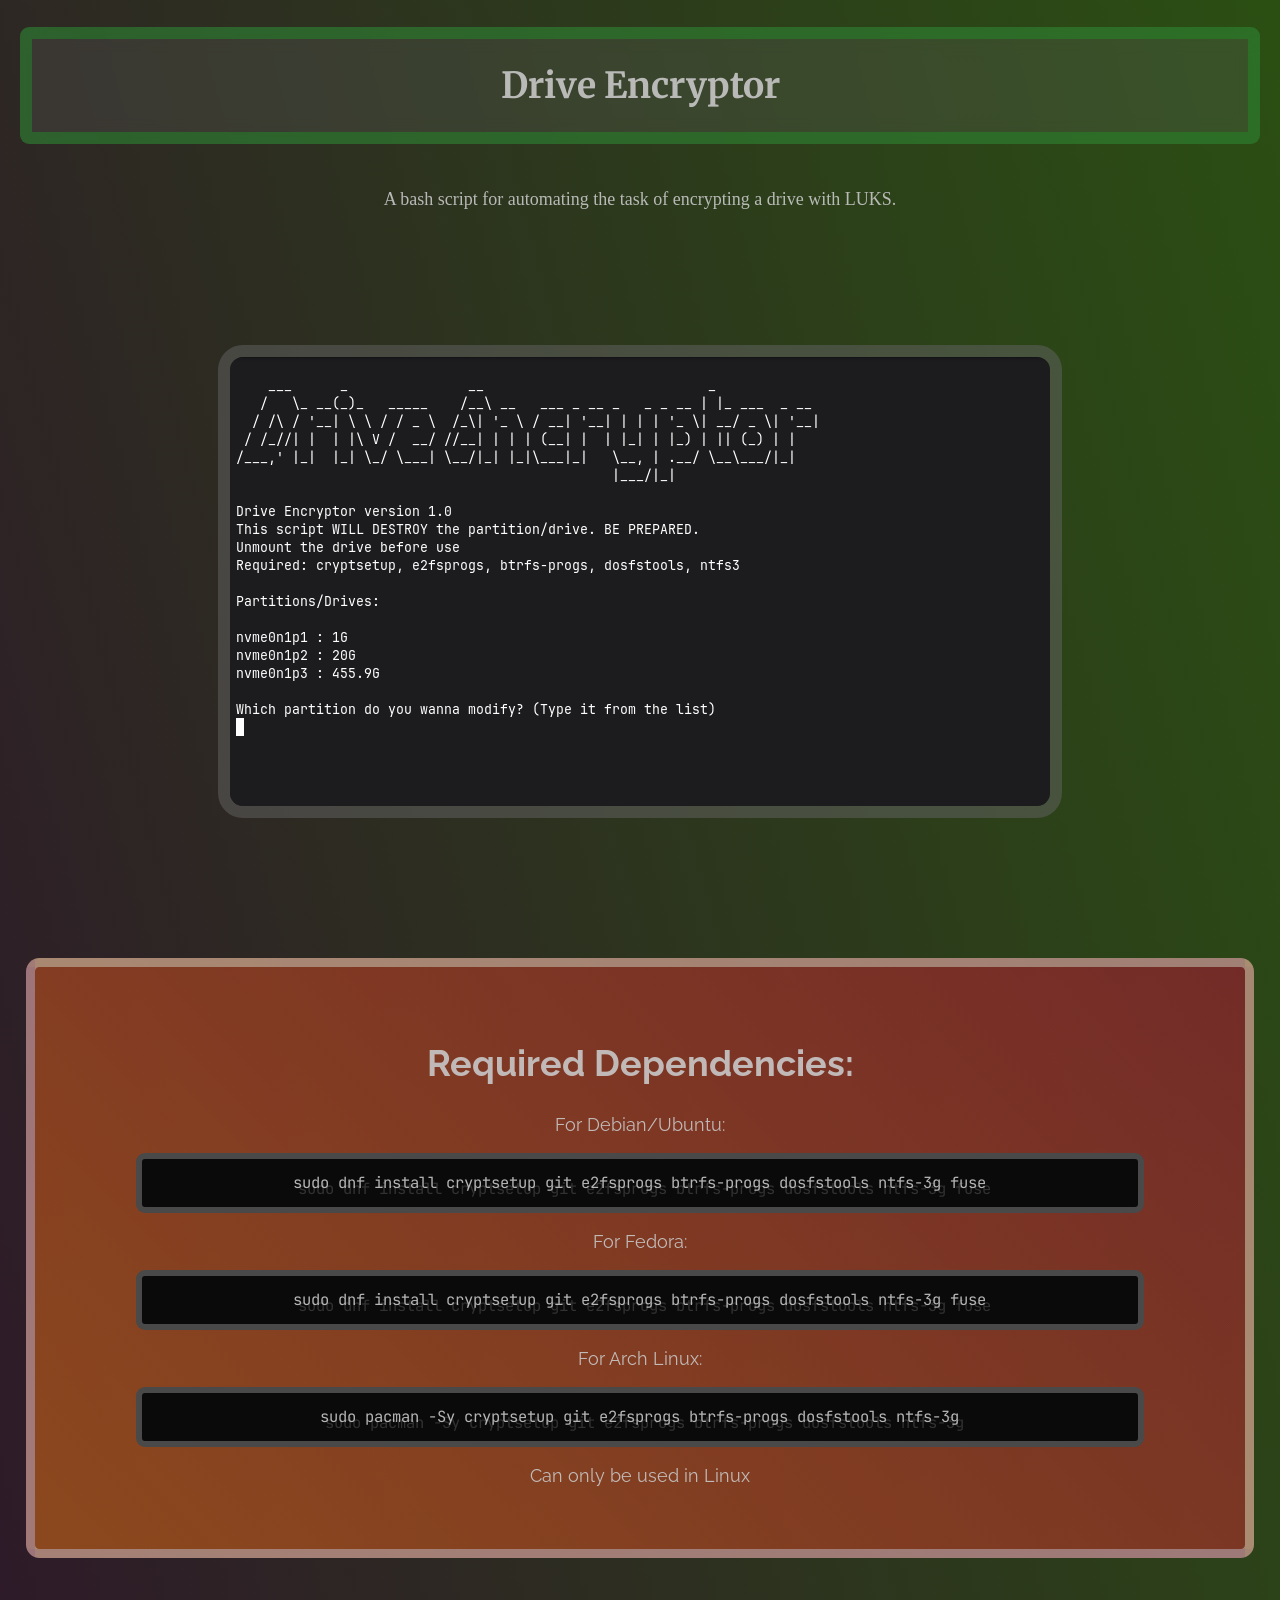
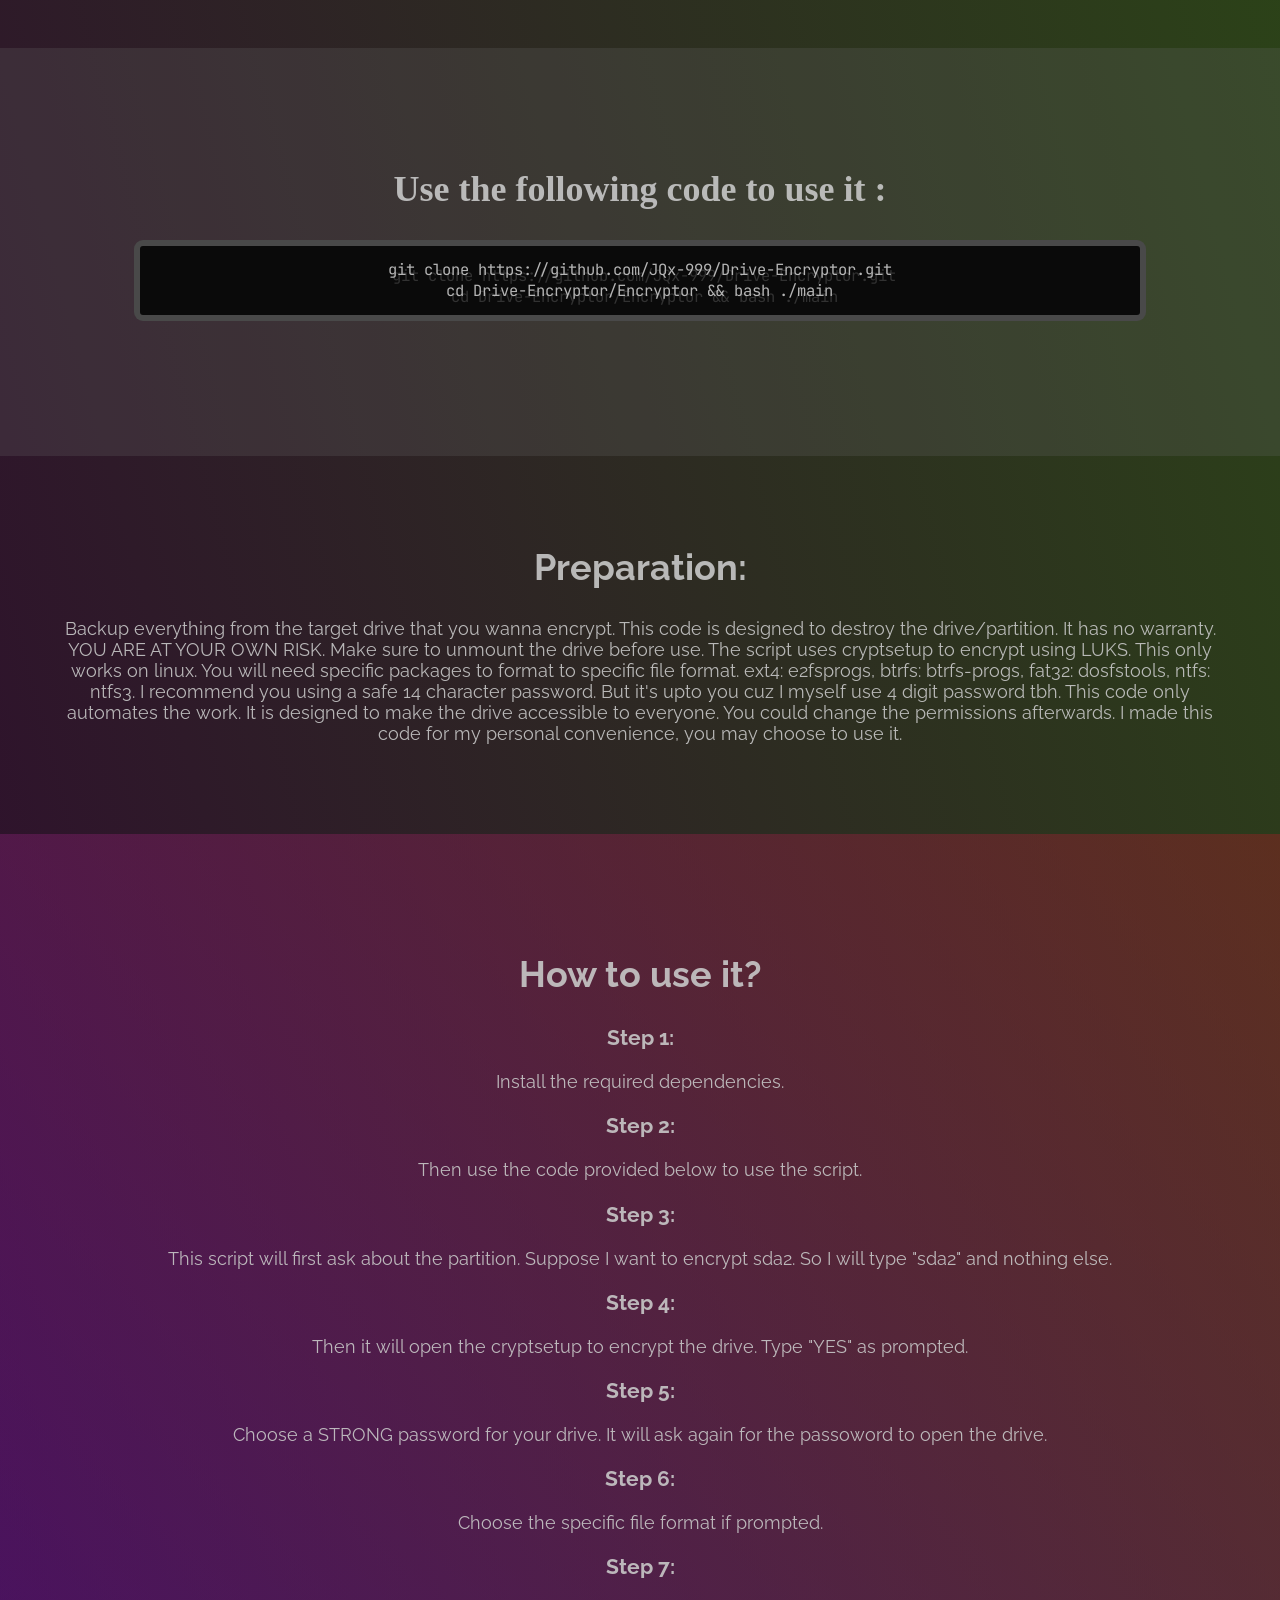
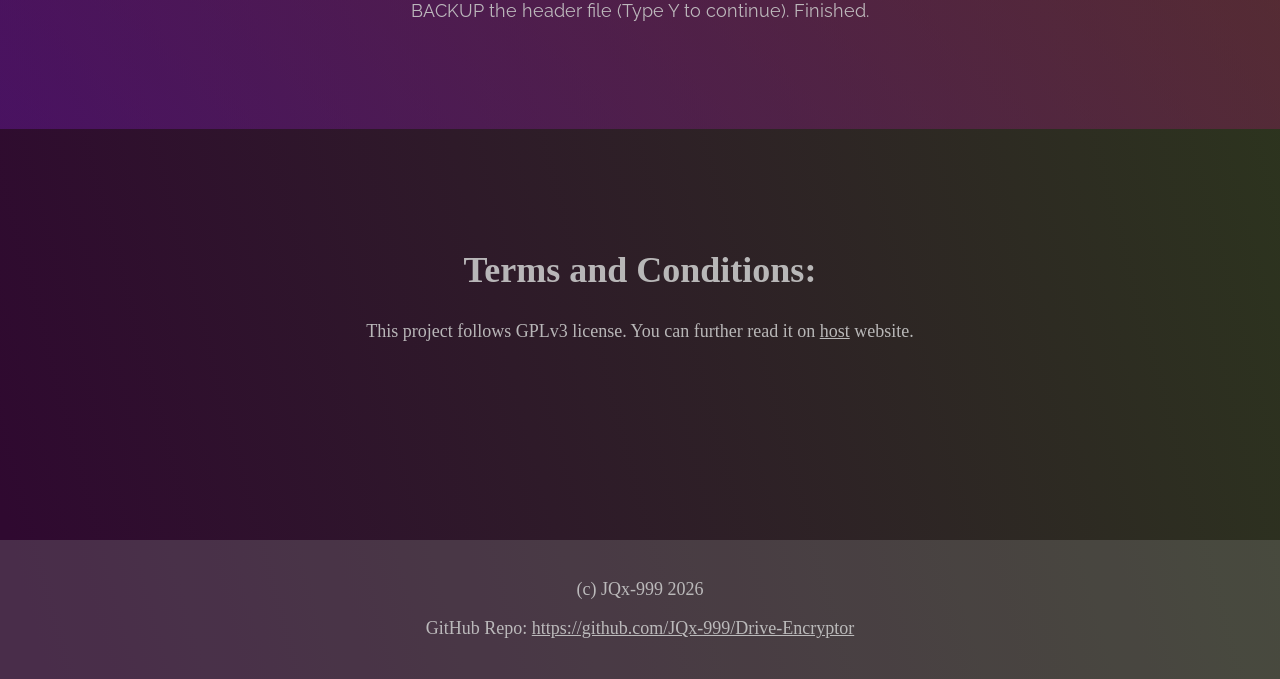
==== DriveEnc/index.html @ 026e1cb7 "Add files via upload" ====
<!DOCTYPE html>
<html>
	<head>
		<title>Drive Encryptor</title>
		<link rel="stylesheet" href="Sources/style.css">
		<link rel="preconnect" href="https://fonts.googleapis.com">
<link rel="preconnect" href="https://fonts.gstatic.com" crossorigin>
<link href="https://fonts.googleapis.com/css2?family=Merriweather:ital,opsz,wght@0,18..144,300..900;1,18..144,300..900&display=swap" rel="stylesheet">
		<link href="https://fonts.googleapis.com/css2?family=JetBrains+Mono:ital,wght@0,100..800;1,100..800&display=swap" rel="stylesheet">
		<link href="https://fonts.googleapis.com/css2?family=Raleway:ital,wght@0,100..900;1,100..900&display=swap" rel="stylesheet">
	</head>

	<body>
		<p id="top"></p>
		<header>
			<h1><a id="hit" href="#top">Drive Encryptor</a></h1>
		</header>
		<p id="desc";>A bash script for automating the task of encrypting a drive with LUKS.</p>
		
		<img id="image" src="Sources/img1.png" alt="Working Screenshot">

		<section id="reqd">	
		

		
			<h2>Required Dependencies:</h2>
		
			<p>For Debian/Ubuntu:</p>
			<pre class="code">sudo dnf install cryptsetup git e2fsprogs btrfs-progs dosfstools ntfs-3g fuse</pre>
		
			<p>For Fedora:</p>
			<pre class="code">sudo dnf install cryptsetup git e2fsprogs btrfs-progs dosfstools ntfs-3g fuse</pre>

			<p>For Arch Linux:</p>
			<pre class="code">sudo pacman -Sy cryptsetup git e2fsprogs btrfs-progs dosfstools ntfs-3g</pre>

			
			<p>Can only be used in Linux</p>

		</section>
		
		<section id="main">
			<h2>Use the following code to use it :</h2>
			<pre class="code">
git clone https://github.com/JQx-999/Drive-Encryptor.git
cd Drive-Encryptor/Encryptor && bash ./main</pre>
		</section>
		<section id="prep">
			<h2>Preparation:</h2>
			<p>Backup everything from the target drive that you wanna encrypt. This code is designed to destroy the drive/partition. It has no warranty. YOU ARE AT YOUR OWN RISK. Make sure to unmount the drive before use. The script uses cryptsetup to encrypt using LUKS. This only works on linux. You will need specific packages to format to specific file format. ext4: e2fsprogs, btrfs: btrfs-progs, fat32: dosfstools, ntfs: ntfs3. I recommend you using a safe 14 character password. But it's upto you cuz I myself use 4 digit password tbh. This code only automates the work. It is designed to make the drive accessible to everyone. You could change the permissions afterwards. I made this code for my personal convenience, you may choose to use it.</p>
		</section>
		

		<section id="htui">
			<h2>How to use it?</h2>

			<h3>Step 1:</h3>
			<p>Install the required dependencies.</p>

			<h3>Step 2:</h3>
			<p>Then use the code provided below to use the script.</p>

			<h3>Step 3:</h3>
			<p>This script will first ask about the partition. Suppose I want to encrypt sda2. So I will type "sda2" and nothing else. </p>

			<h3>Step 4:</h3>
			<p>Then it will open the cryptsetup to encrypt the drive. Type "YES" as prompted. </p>

			<h3>Step 5:</h3>
			<p>Choose a STRONG password for your drive. It will ask again for the passoword to open the drive.</p>
			<h3>Step 6:</h3>
			<p>Choose the specific file format if prompted.</p>

			<h3>Step 7:</h3>
			<p>BACKUP the header file (Type Y to continue). Finished.</p>
		</section>
		<section id="TnC">
			<h2>Terms and Conditions:</h2>
			<p>This project follows GPLv3 license. You can further read it on <a href="https://jqx-999.github.io/host/" alt="Host Website">host</a> website.</p>
		</section>
		<footer>
			<p>(c) JQx-999 2026</p>
			<p>GitHub Repo: <a id="lin" href="https://github.com/JQx-999/Drive-Encryptor">https://github.com/JQx-999/Drive-Encryptor</a></p>
		</footer>
	</body>
</html>
---- DriveEnc/Sources/style.css ----
body {

	margin: 0;
	background-image: linear-gradient(75deg,rgba(47, 9, 48, 1) 2%, rgba(43, 79, 19, 1) 100%);
	color: rgba(200,200,200,0.9);
	padding: 0;
	padding-top: 1vh;
	text-align: center;
	font-size: 2vh;
}

h2 {
	font-size: 4vh;
}

header {
	display: flex;
	position: sticky;
	font-family: "Merriweather", serif;
	text-align: center;
	font-weight: lighter;
	top: 1vh;	
	margin: auto;
	z-index: 5;
	
	left: auto;
	right: auto;
	width: 95%;

	flex-direction: row;
	justify-content: center;
	background: rgba(100,100,100,0.25);
	color: rgba(200,200,200,0.9);
	border: 1vw solid;
	border-color: rgba(35, 140, 40, 0.5);
	border-radius: 1vh;

	backdrop-filter: blur(12px);
	-webkit-backdrop-filter: blur(12px);
	transform: scale(1);
}

#hit:link, #hit:visited {
	color: rgba(200,200,200,0.9);
	text-decoration: none;
	
}

#hit:hover, #hit:active {
	animation-name: hit;
	animation-duration: 1s;
	transform: scale(1.1);
	text-shadow: 2px 3px black;
}

#desc {
	margin: 5vh 10vw;
}
@keyframes imageh {
	0% {transform: scale(1); outline: 0.9vh solid rgba(100,100,100,0.2);}
	25% {transform: scale(1.01); outline: 1vh solid rgba(31, 196, 158, 1);}
	50% {transform: scale(1.02); outline: 1vh solid rgba(130, 31, 196, 1);}
	75% {transform: scale(1.01); outline: 1vh solid rgba(196, 155, 31, 1);}
	100% {transform: scale(1.015); outline: 1.1vh solid rgba(100,100,100,0.2);}
}

#image {
	border: 1vw solid rgba(100,100,100,0.5);
	border-radius: 25px;
	margin: 10vh 0vw;
	transition: transform 0.35s ease-in;
	transition: outline 0.25s ease-in;
}

#image:hover {
	animation-name: imageh;
	animation-duration: 0.35s;
	transform: scale(1.01);
	outline: 1.1vh solid rgba(100,100,100,0.2);
}

.code {
	font-size: 1.72vh;
	font-family: "JetBrains Mono", monospace;
	background-color: rgba(10,10,10,1);
	width: 80%;
	display: block;
	margin: auto;
	padding: 1.5vh;
	margin: auto;
	overflow: scroll;
	align-items: center;
	border: 0.5vw solid rgba(100,100,100,0.7);
	border-radius: 1vh;
	text-shadow: 0.5vh 0.5vw rgba(110,110,110,0.4);	
}

#reqd {
	background-image: linear-gradient(45deg,rgba(171, 87, 27, 0.75) 2%, rgba(140, 35, 46, 0.75) 100%);
	margin: 2vw;
	margin-top: 5vh;
	font-size: 2vh;
	border: 1vh solid rgba(200,200,200,0.5);
	border-radius: 1.5vh;
	font-family: "Raleway", sans-serif;
	padding: 5vh 0vw;

}

#main {
	padding: 10vh 2.5vw 15vh 2.5vw;
	margin: 10vh 0vh;
	background: rgba(100,100,100,0.25);
}

#prep {
	font-family: "Raleway", sans-serif;
	margin: 10vh 5vw 10vh 5vw;
}

#htui {
	font-family: "Raleway", sans-serif;
	padding: 10vh 10vw 10vh 10vw;
	background: linear-gradient(45deg,rgba(113, 27, 171, 0.4) 2%, rgba(140, 35, 35, 0.5) 100%);
}

#TnC {
	padding: 10vh 5vw;
}

footer {
	background: rgba(150,150,150,0.25);
	margin-bottom: 0;
	margin-top: 10vh;
	padding: 2.4vh;
}

a:link, a:visited {
	color: rgba(200,200,200,0.9);
	text-decoration: underline;
}
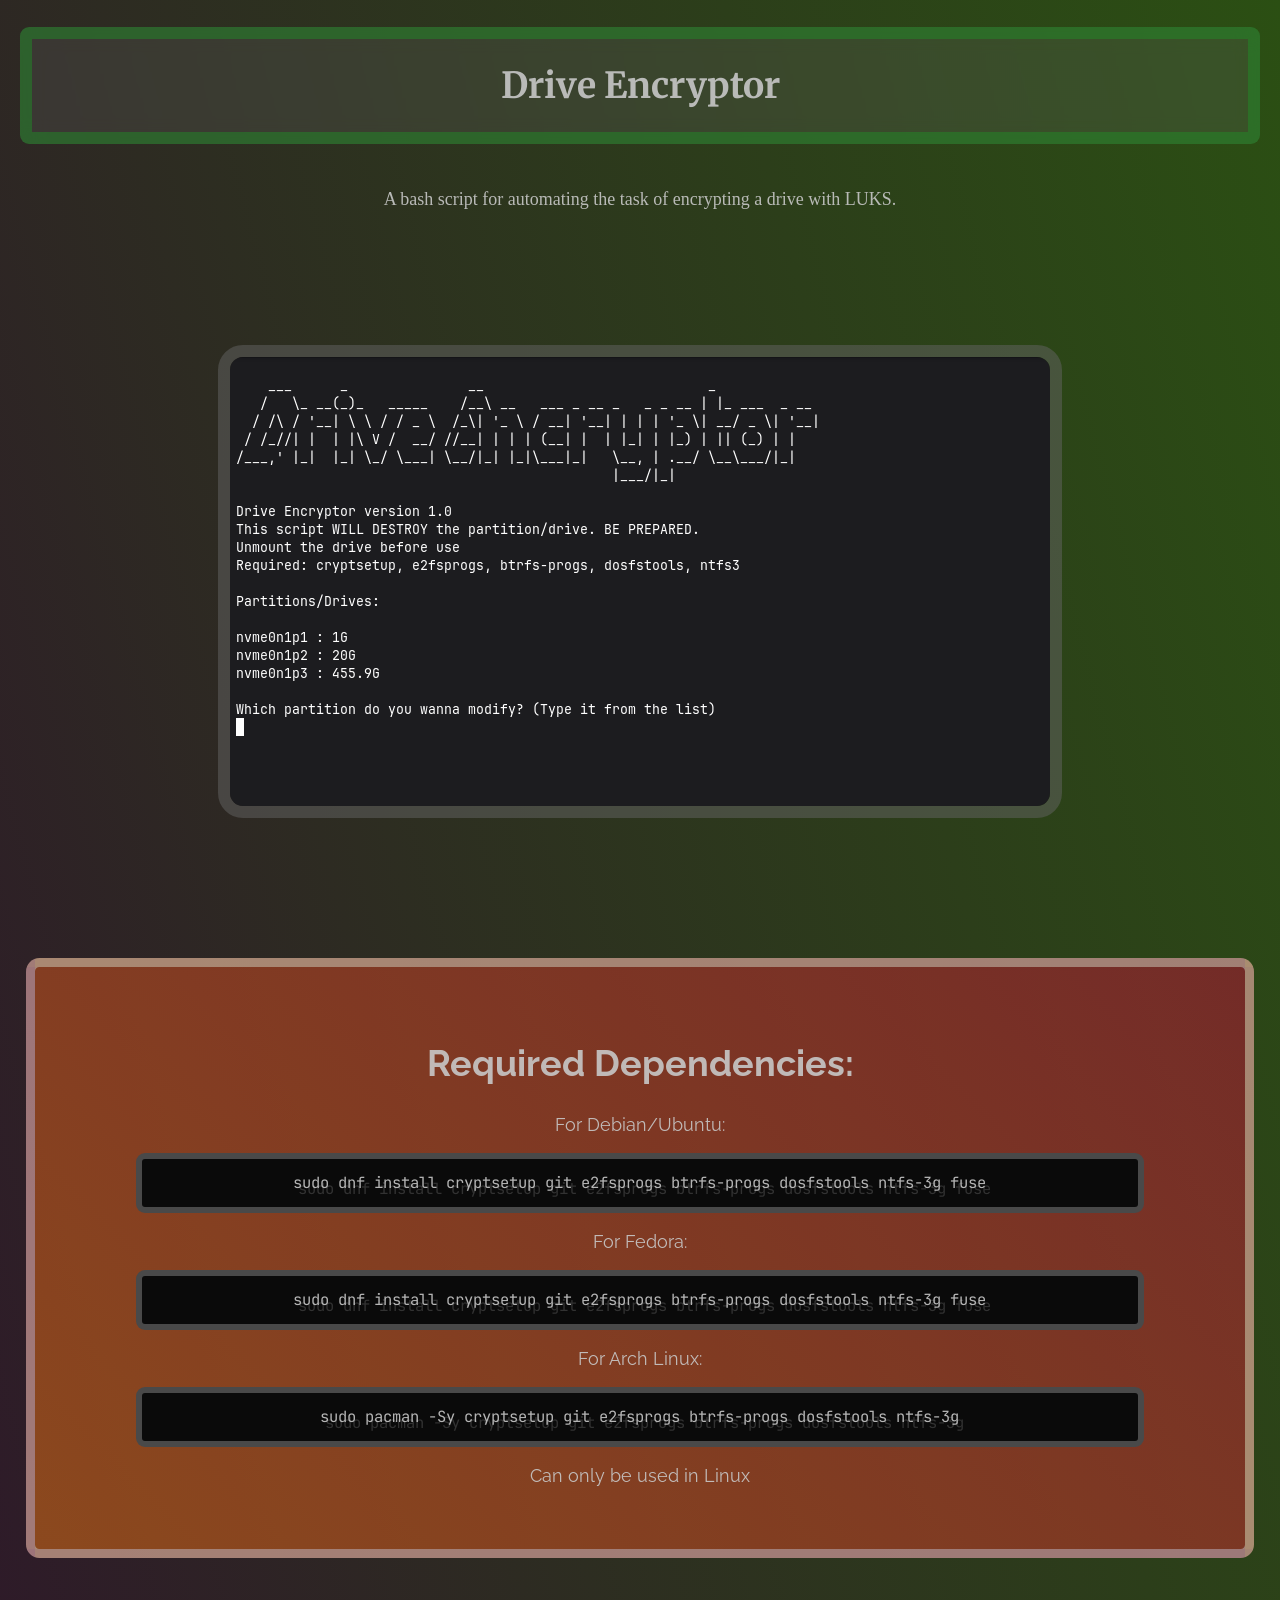
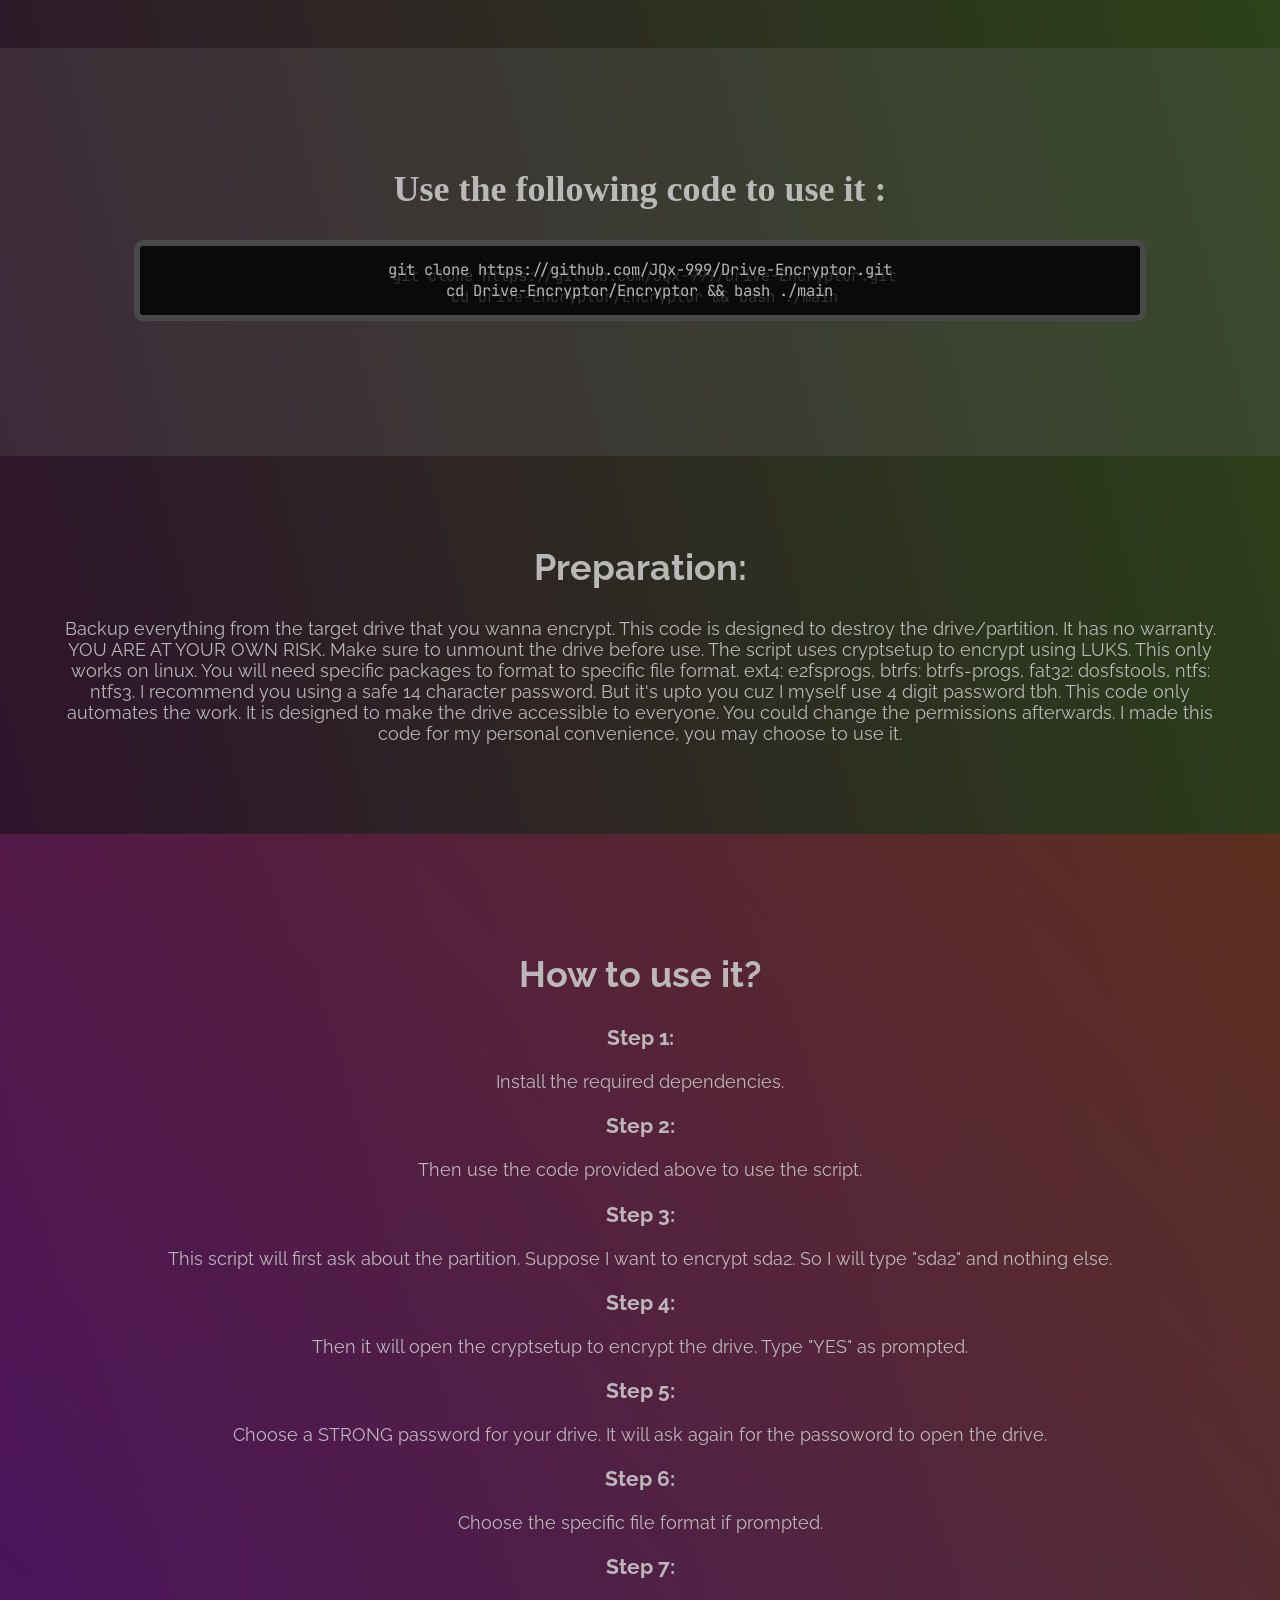
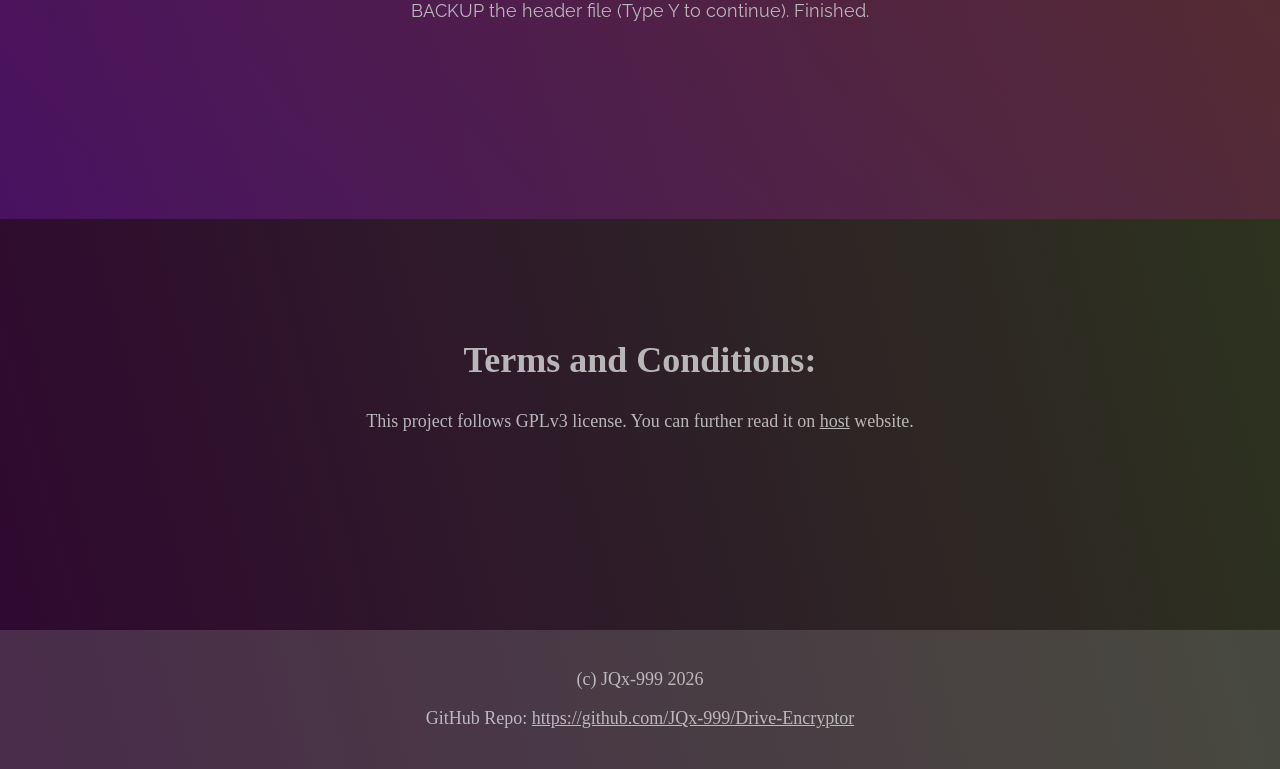
==== commit 86e01b93: "Correct instruction reference in index.html" ====
--- a/DriveEnc/index.html
+++ b/DriveEnc/index.html
@@ -58,7 +58,7 @@
 			<p>Install the required dependencies.</p>
 
 			<h3>Step 2:</h3>
-			<p>Then use the code provided below to use the script.</p>
+			<p>Then use the code provided above to use the script.</p>
 
 			<h3>Step 3:</h3>
 			<p>This script will first ask about the partition. Suppose I want to encrypt sda2. So I will type "sda2" and nothing else. </p>
--- a/DriveEnc/Sources/style.css
+++ b/DriveEnc/Sources/style.css
@@ -120,7 +120,7 @@
 
 #htui {
 	font-family: "Raleway", sans-serif;
-	padding: 10vh 10vw 10vh 10vw;
+	padding: 10vh 10vw 20vh 10vw;
 	background: linear-gradient(45deg,rgba(113, 27, 171, 0.4) 2%, rgba(140, 35, 35, 0.5) 100%);
 }
 
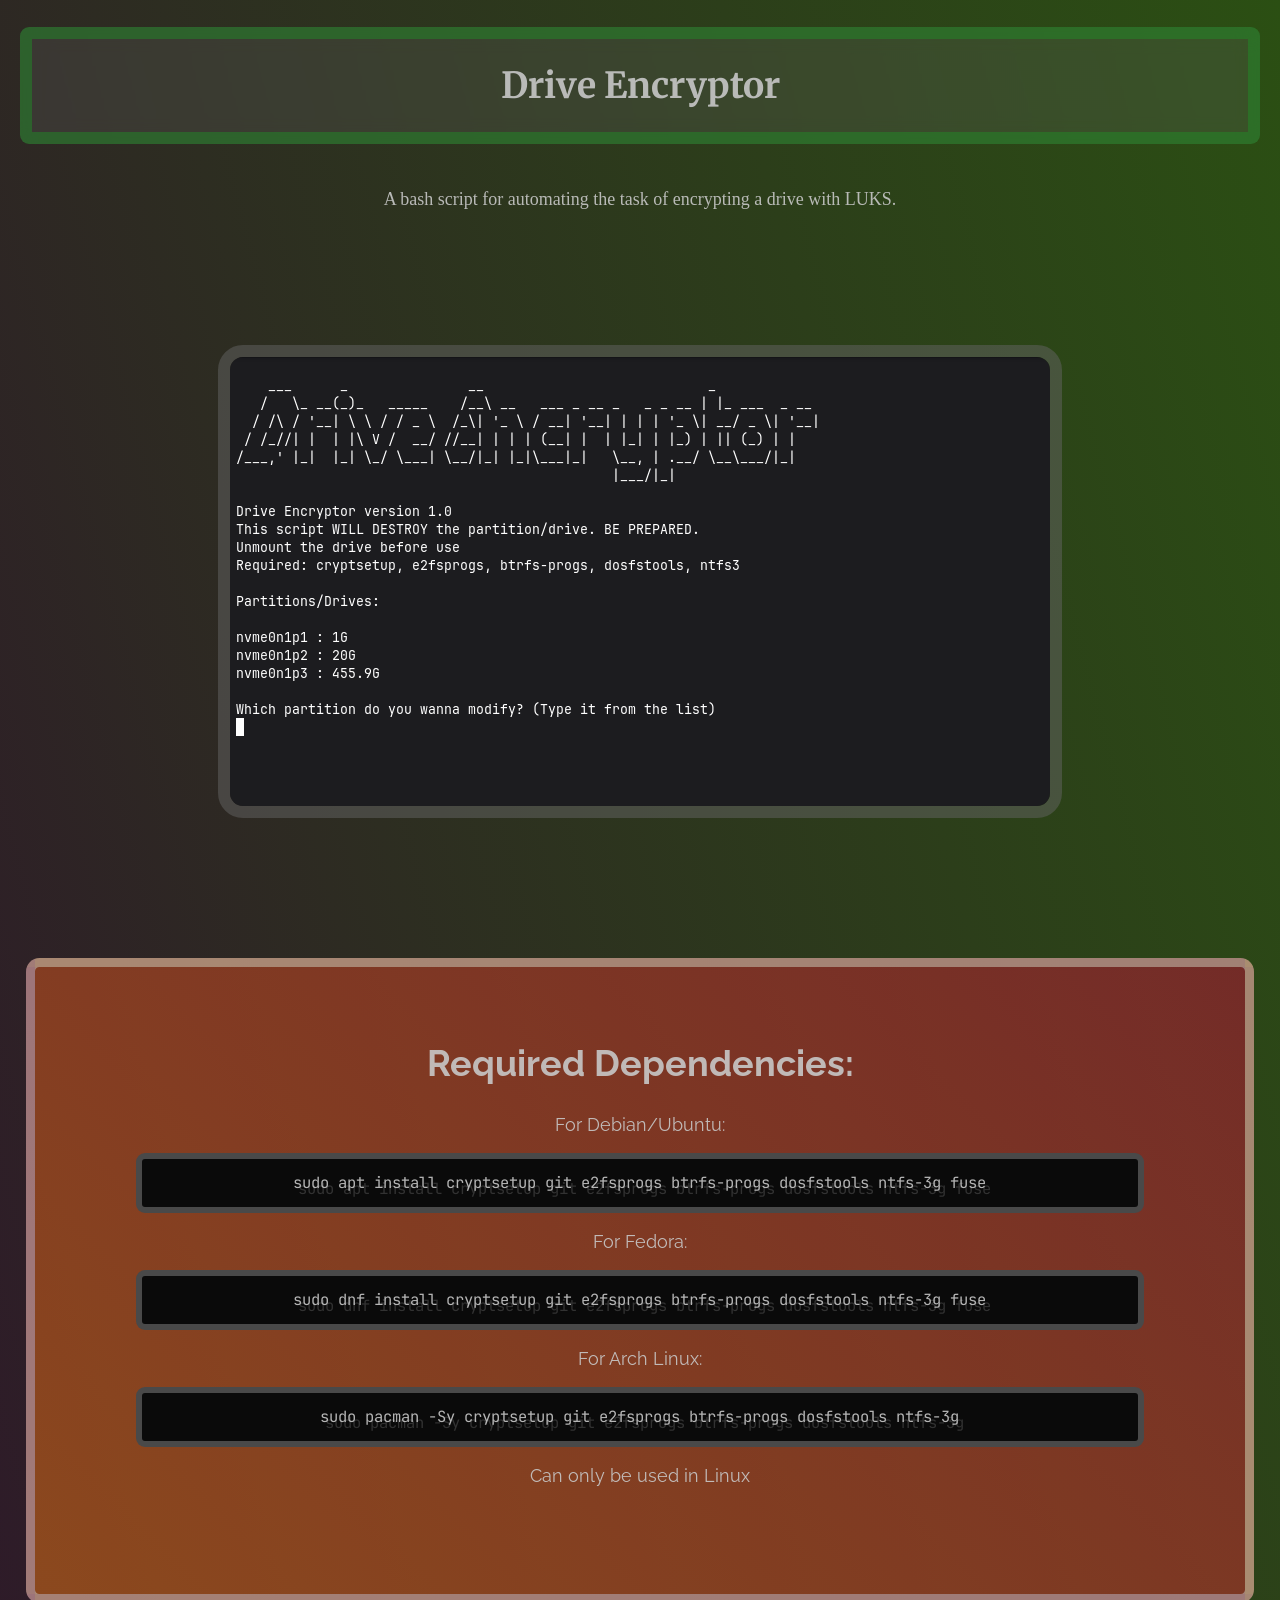
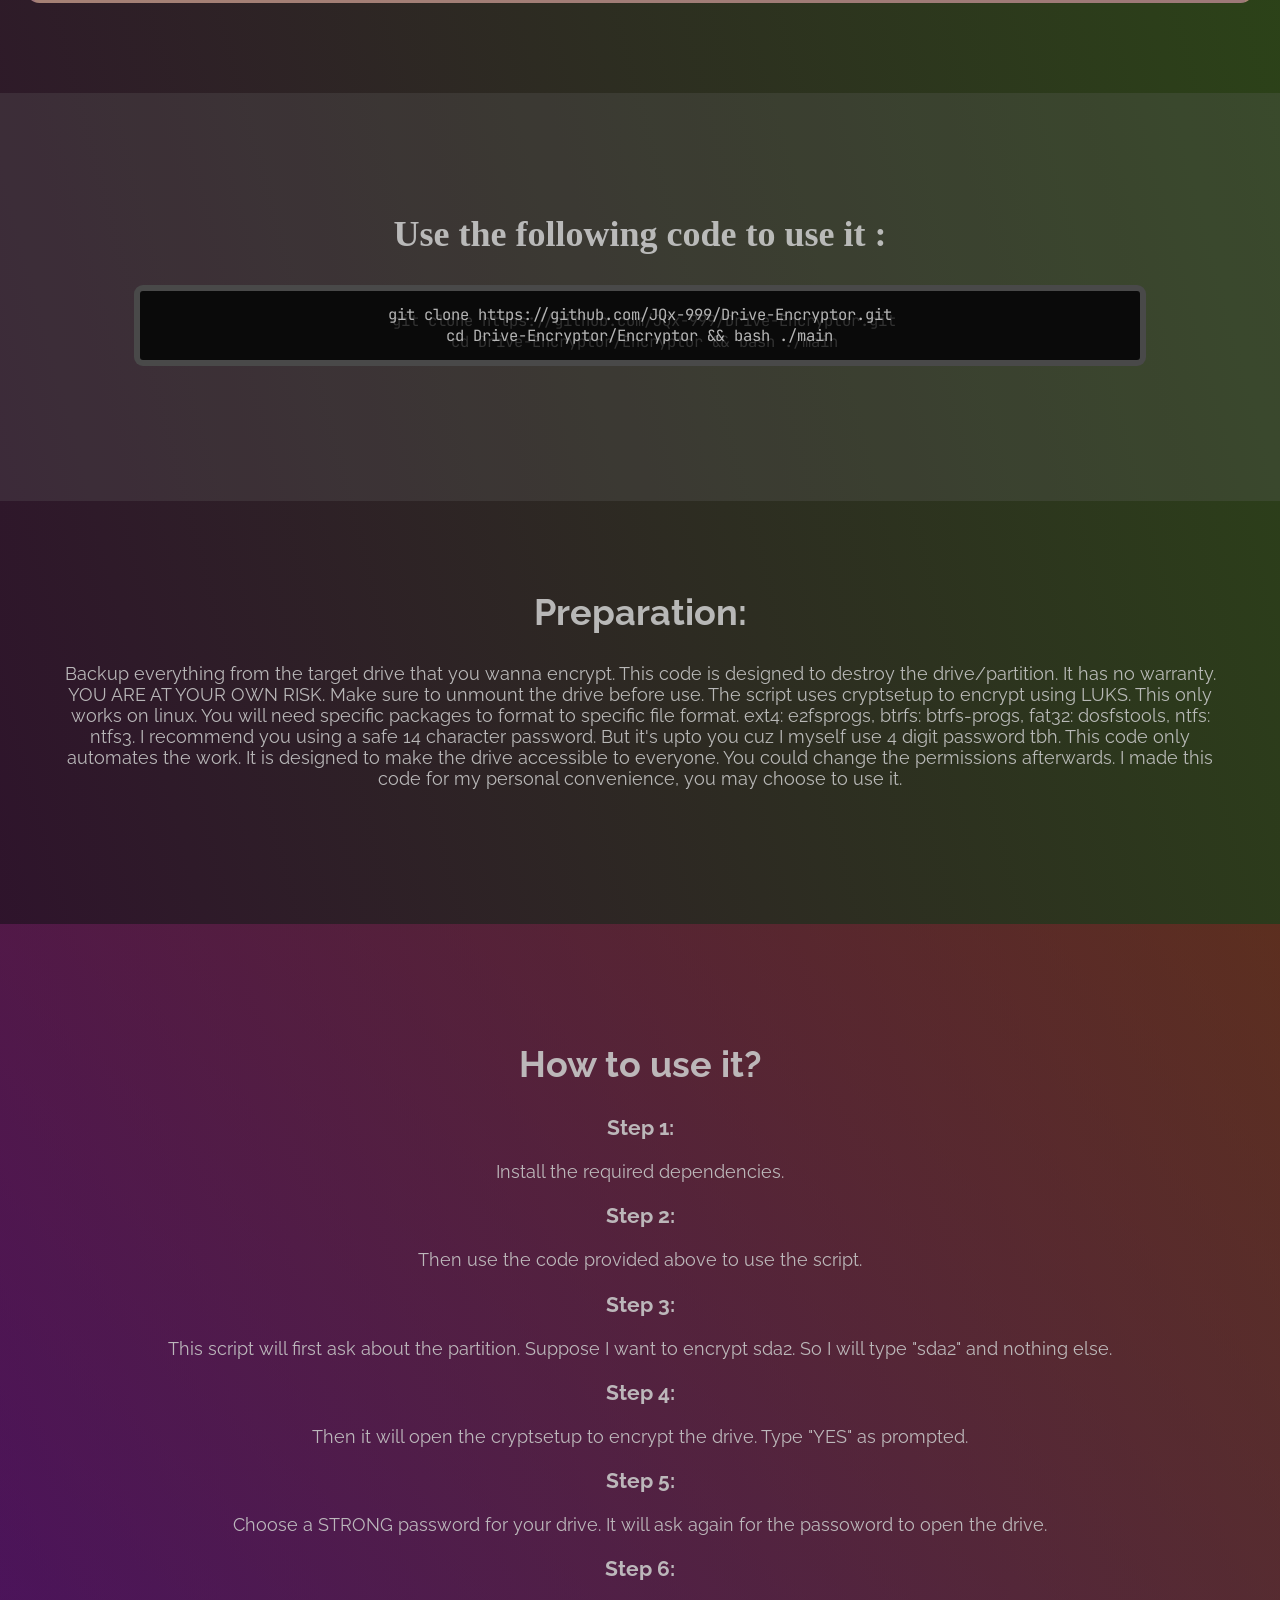
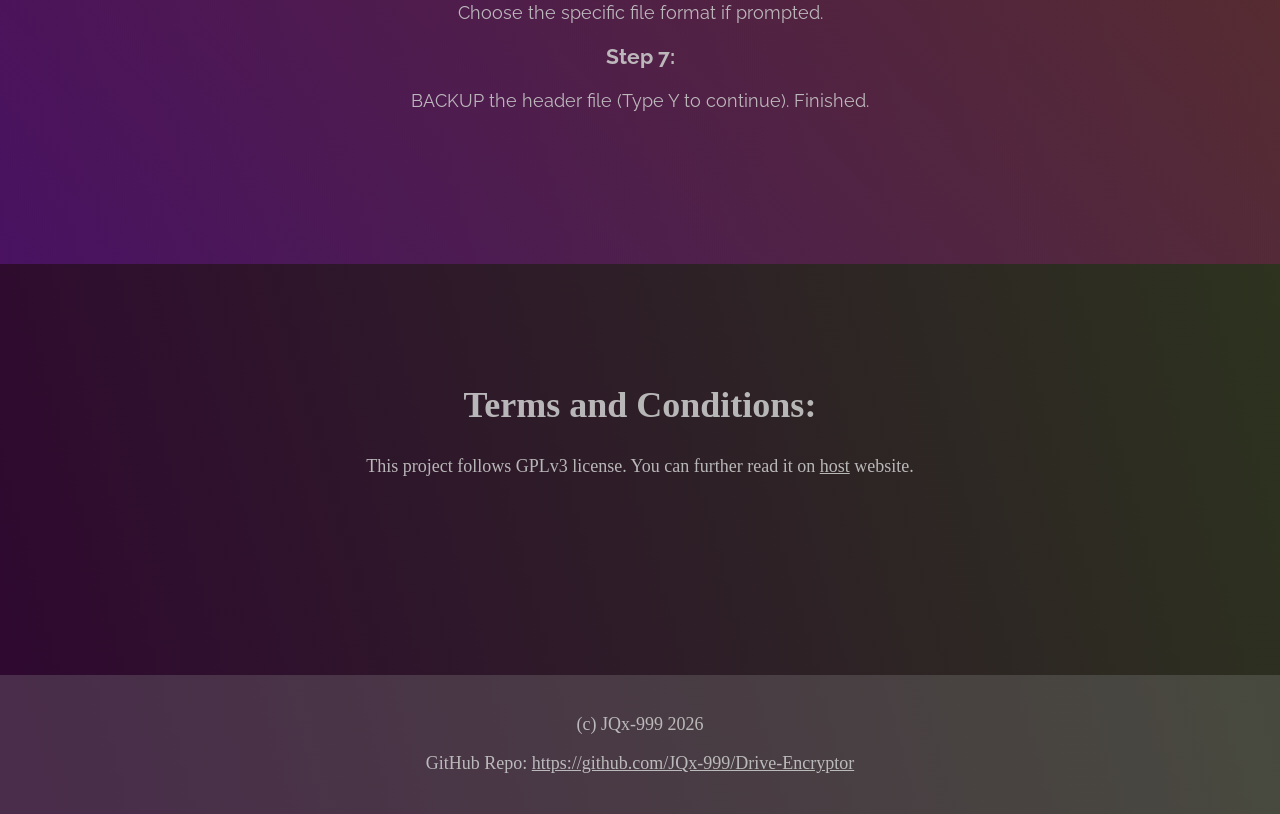
==== commit f53f6b0c: "Update installation command for Debian/Ubuntu" ====
--- a/DriveEnc/index.html
+++ b/DriveEnc/index.html
@@ -26,7 +26,7 @@
 			<h2>Required Dependencies:</h2>
 		
 			<p>For Debian/Ubuntu:</p>
-			<pre class="code">sudo dnf install cryptsetup git e2fsprogs btrfs-progs dosfstools ntfs-3g fuse</pre>
+			<pre class="code">sudo apt install cryptsetup git e2fsprogs btrfs-progs dosfstools ntfs-3g fuse</pre>
 		
 			<p>For Fedora:</p>
 			<pre class="code">sudo dnf install cryptsetup git e2fsprogs btrfs-progs dosfstools ntfs-3g fuse</pre>
--- a/DriveEnc/Sources/style.css
+++ b/DriveEnc/Sources/style.css
@@ -103,7 +103,7 @@
 	border: 1vh solid rgba(200,200,200,0.5);
 	border-radius: 1.5vh;
 	font-family: "Raleway", sans-serif;
-	padding: 5vh 0vw;
+	padding: 5vh 0vw 10vh 0vw;
 
 }
 
@@ -115,12 +115,12 @@
 
 #prep {
 	font-family: "Raleway", sans-serif;
-	margin: 10vh 5vw 10vh 5vw;
+	margin: 10vh 5vw 15vh 5vw;
 }
 
 #htui {
 	font-family: "Raleway", sans-serif;
-	padding: 10vh 10vw 20vh 10vw;
+	padding: 10vh 10vw 15vh 10vw;
 	background: linear-gradient(45deg,rgba(113, 27, 171, 0.4) 2%, rgba(140, 35, 35, 0.5) 100%);
 }
 
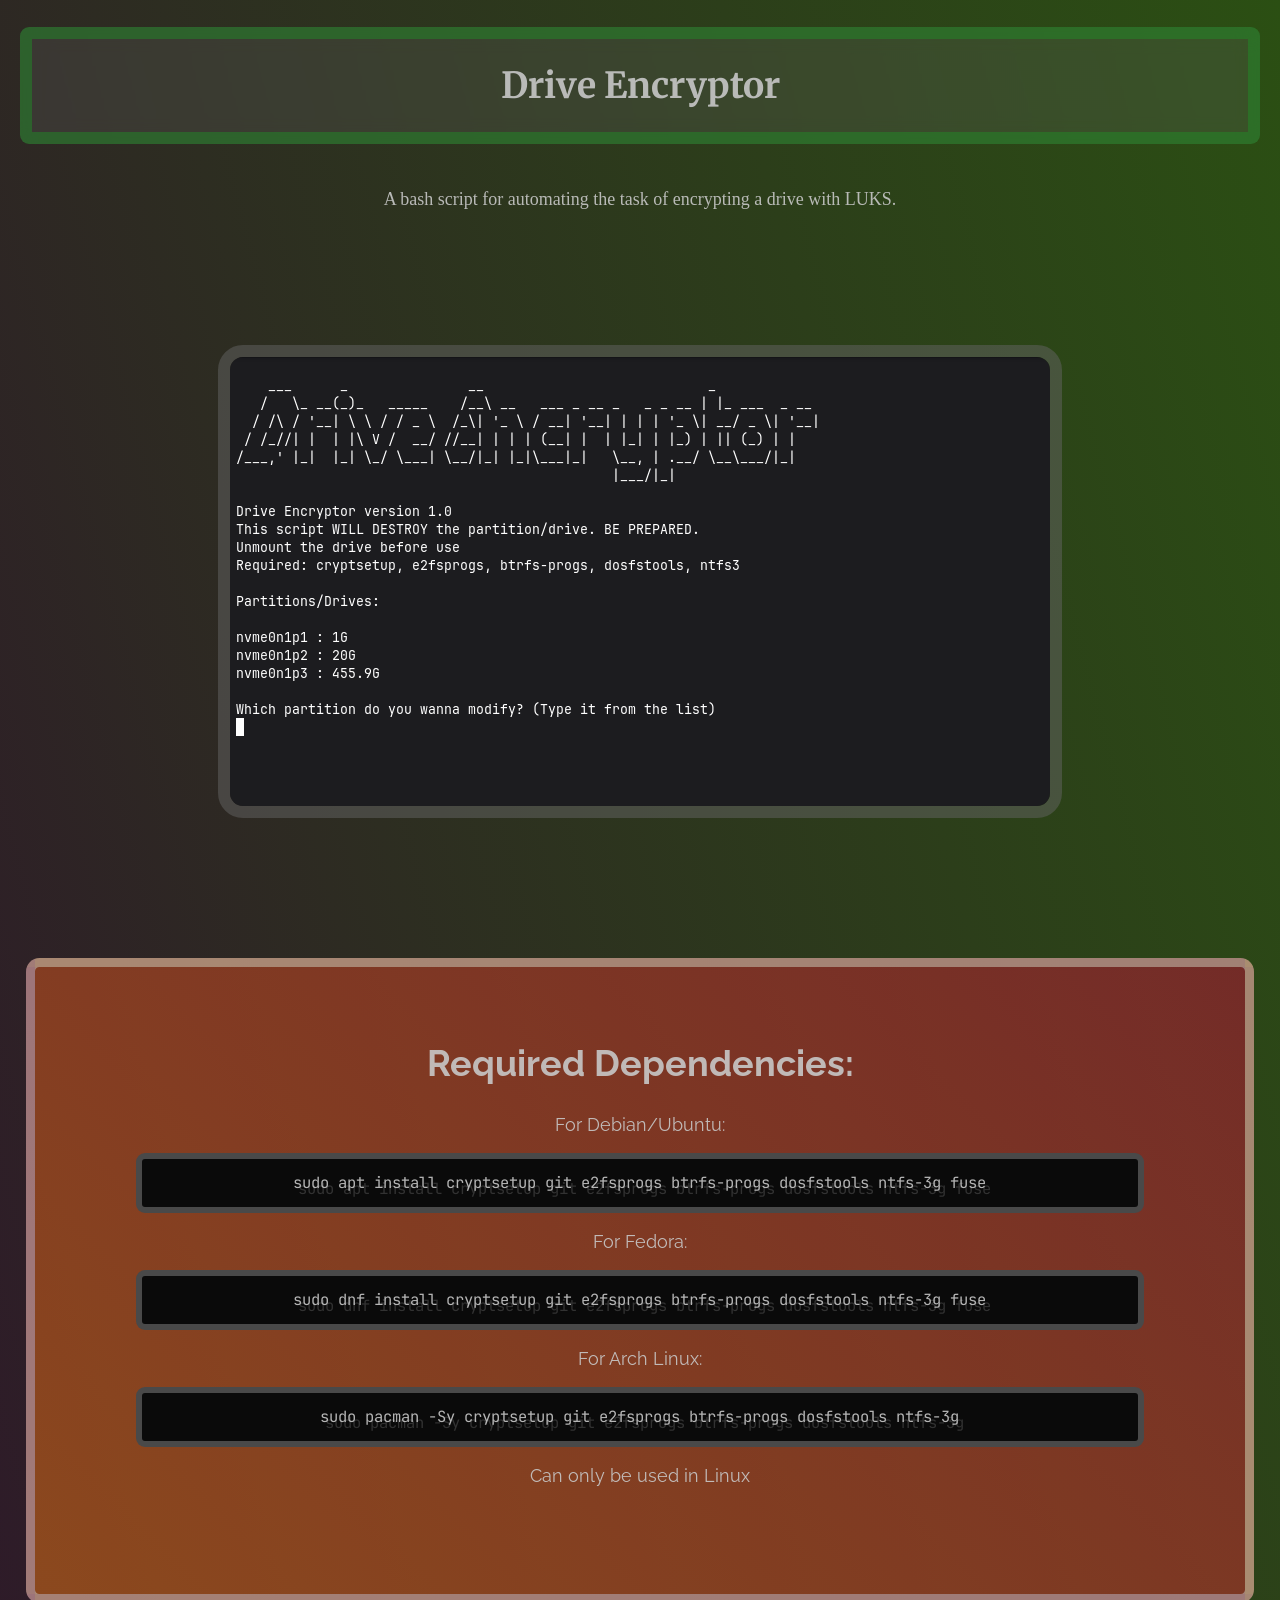
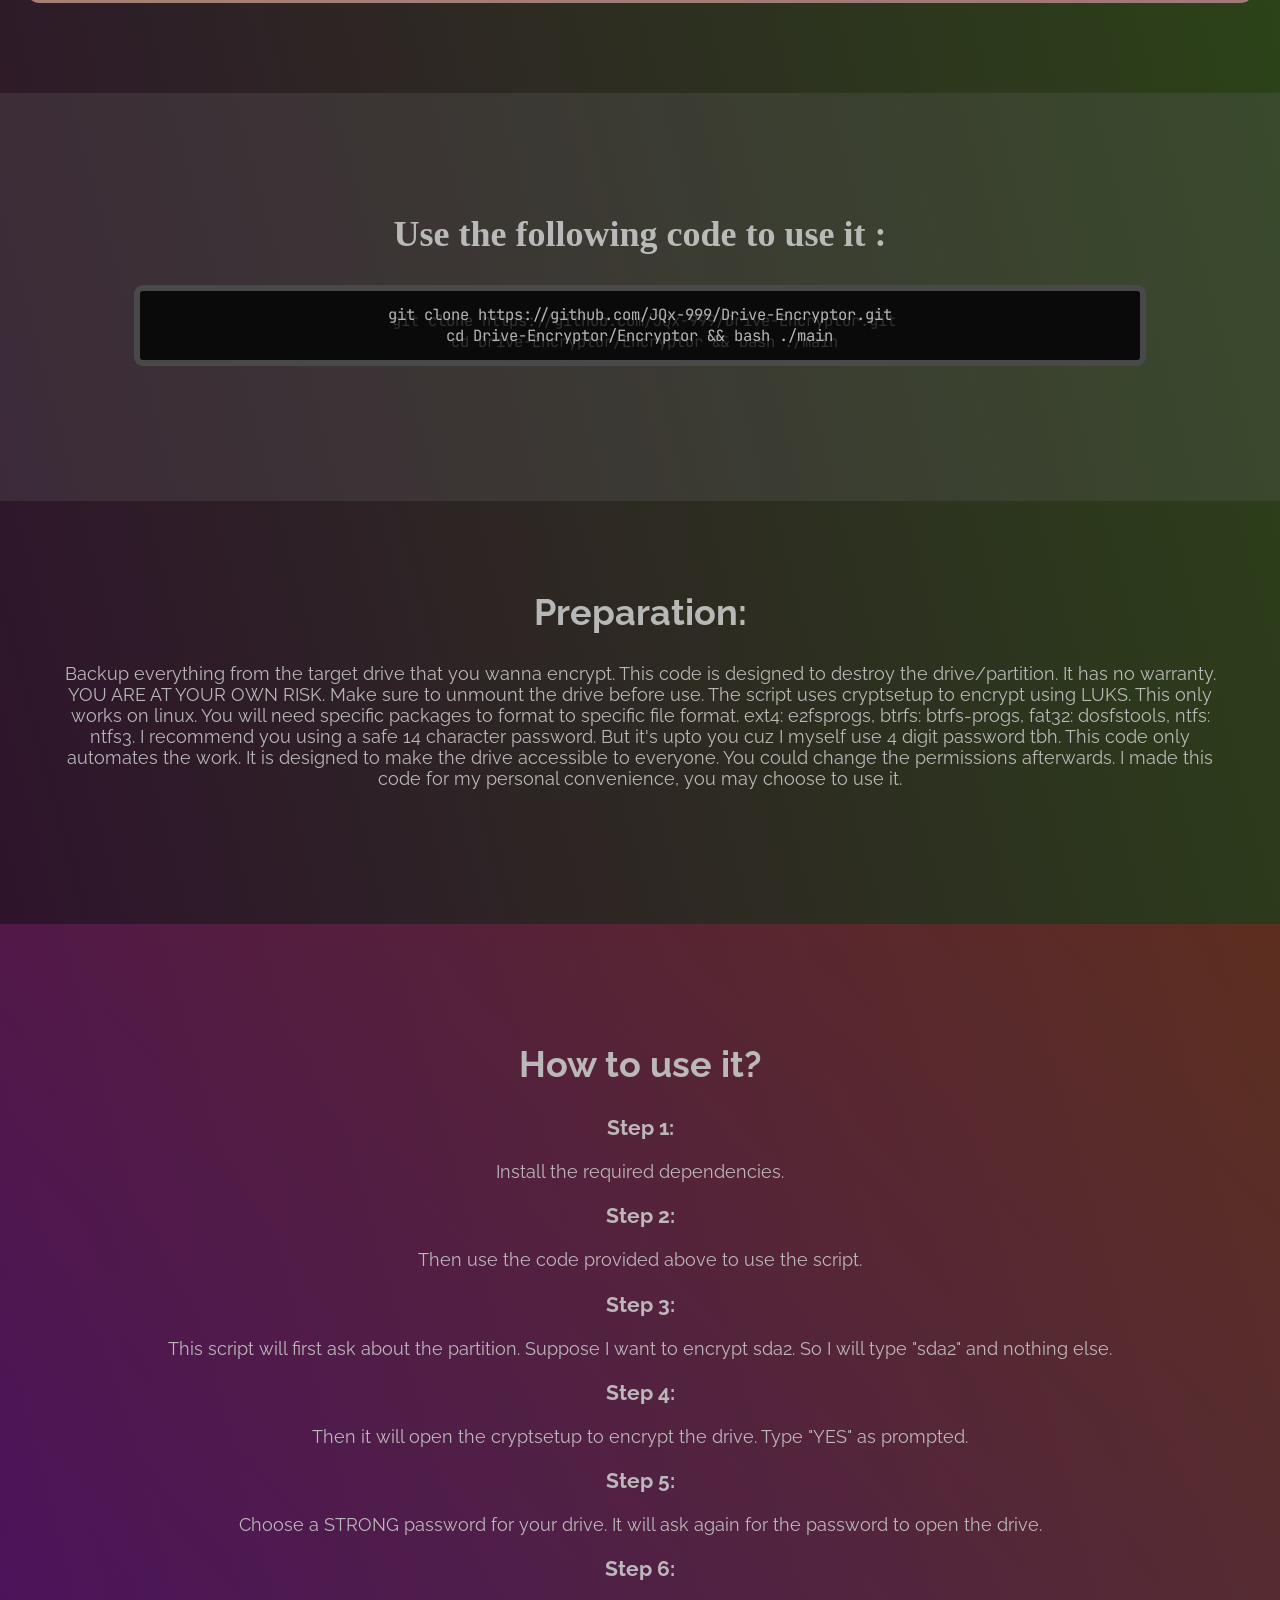
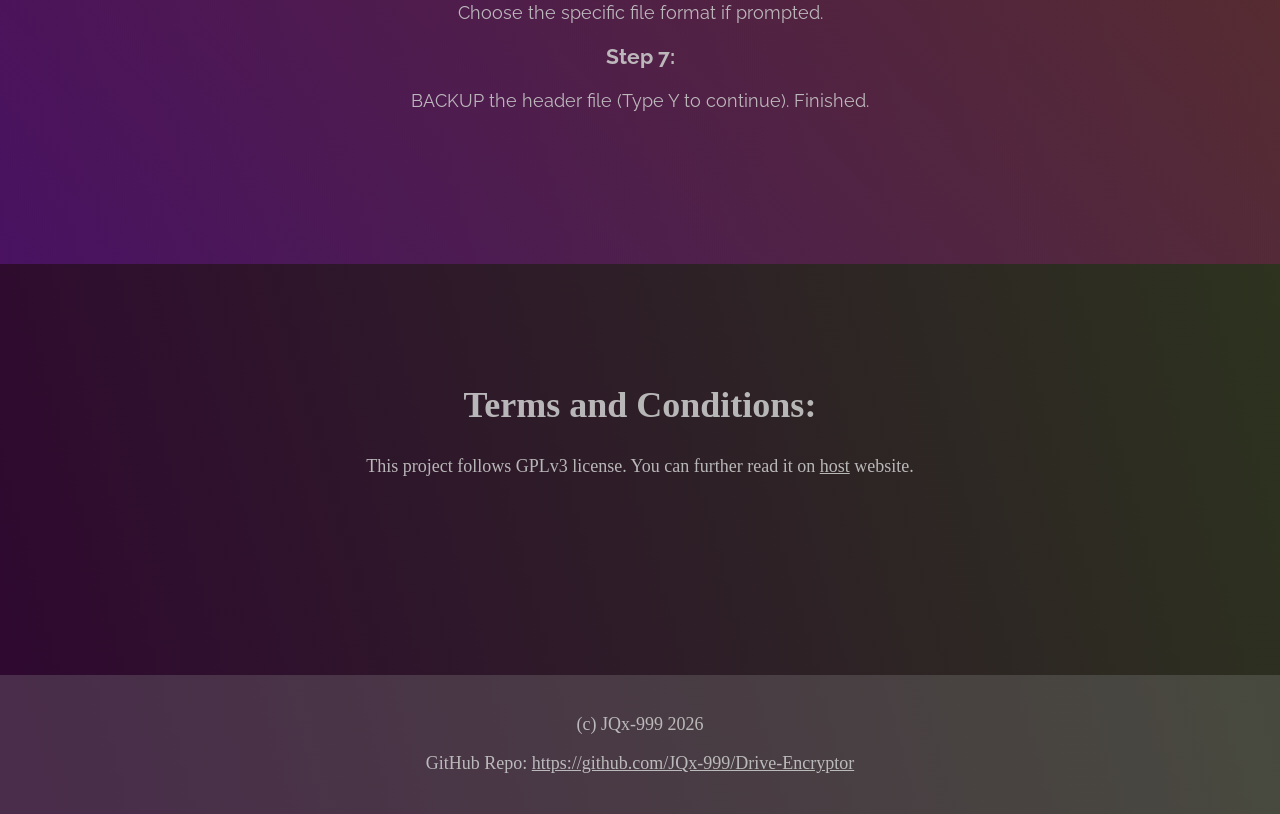
==== commit b7d4a847: "Fix typo in password prompt instruction" ====
--- a/DriveEnc/index.html
+++ b/DriveEnc/index.html
@@ -15,7 +15,7 @@
 		<header>
 			<h1><a id="hit" href="#top">Drive Encryptor</a></h1>
 		</header>
-		<p id="desc";>A bash script for automating the task of encrypting a drive with LUKS.</p>
+		<p id="desc">A bash script for automating the task of encrypting a drive with LUKS.</p>
 		
 		<img id="image" src="Sources/img1.png" alt="Working Screenshot">
 
@@ -67,7 +67,7 @@
 			<p>Then it will open the cryptsetup to encrypt the drive. Type "YES" as prompted. </p>
 
 			<h3>Step 5:</h3>
-			<p>Choose a STRONG password for your drive. It will ask again for the passoword to open the drive.</p>
+			<p>Choose a STRONG password for your drive. It will ask again for the password to open the drive.</p>
 			<h3>Step 6:</h3>
 			<p>Choose the specific file format if prompted.</p>
 
@@ -76,7 +76,7 @@
 		</section>
 		<section id="TnC">
 			<h2>Terms and Conditions:</h2>
-			<p>This project follows GPLv3 license. You can further read it on <a href="https://jqx-999.github.io/host/" alt="Host Website">host</a> website.</p>
+			<p>This project follows GPLv3 license. You can further read it on <a href="https://jqx-999.github.io/host/">host</a> website.</p>
 		</section>
 		<footer>
 			<p>(c) JQx-999 2026</p>
--- a/DriveEnc/Sources/style.css
+++ b/DriveEnc/Sources/style.css
@@ -88,7 +88,7 @@
 	margin: auto;
 	padding: 1.5vh;
 	margin: auto;
-	overflow: scroll;
+	overflow: auto;
 	align-items: center;
 	border: 0.5vw solid rgba(100,100,100,0.7);
 	border-radius: 1vh;
